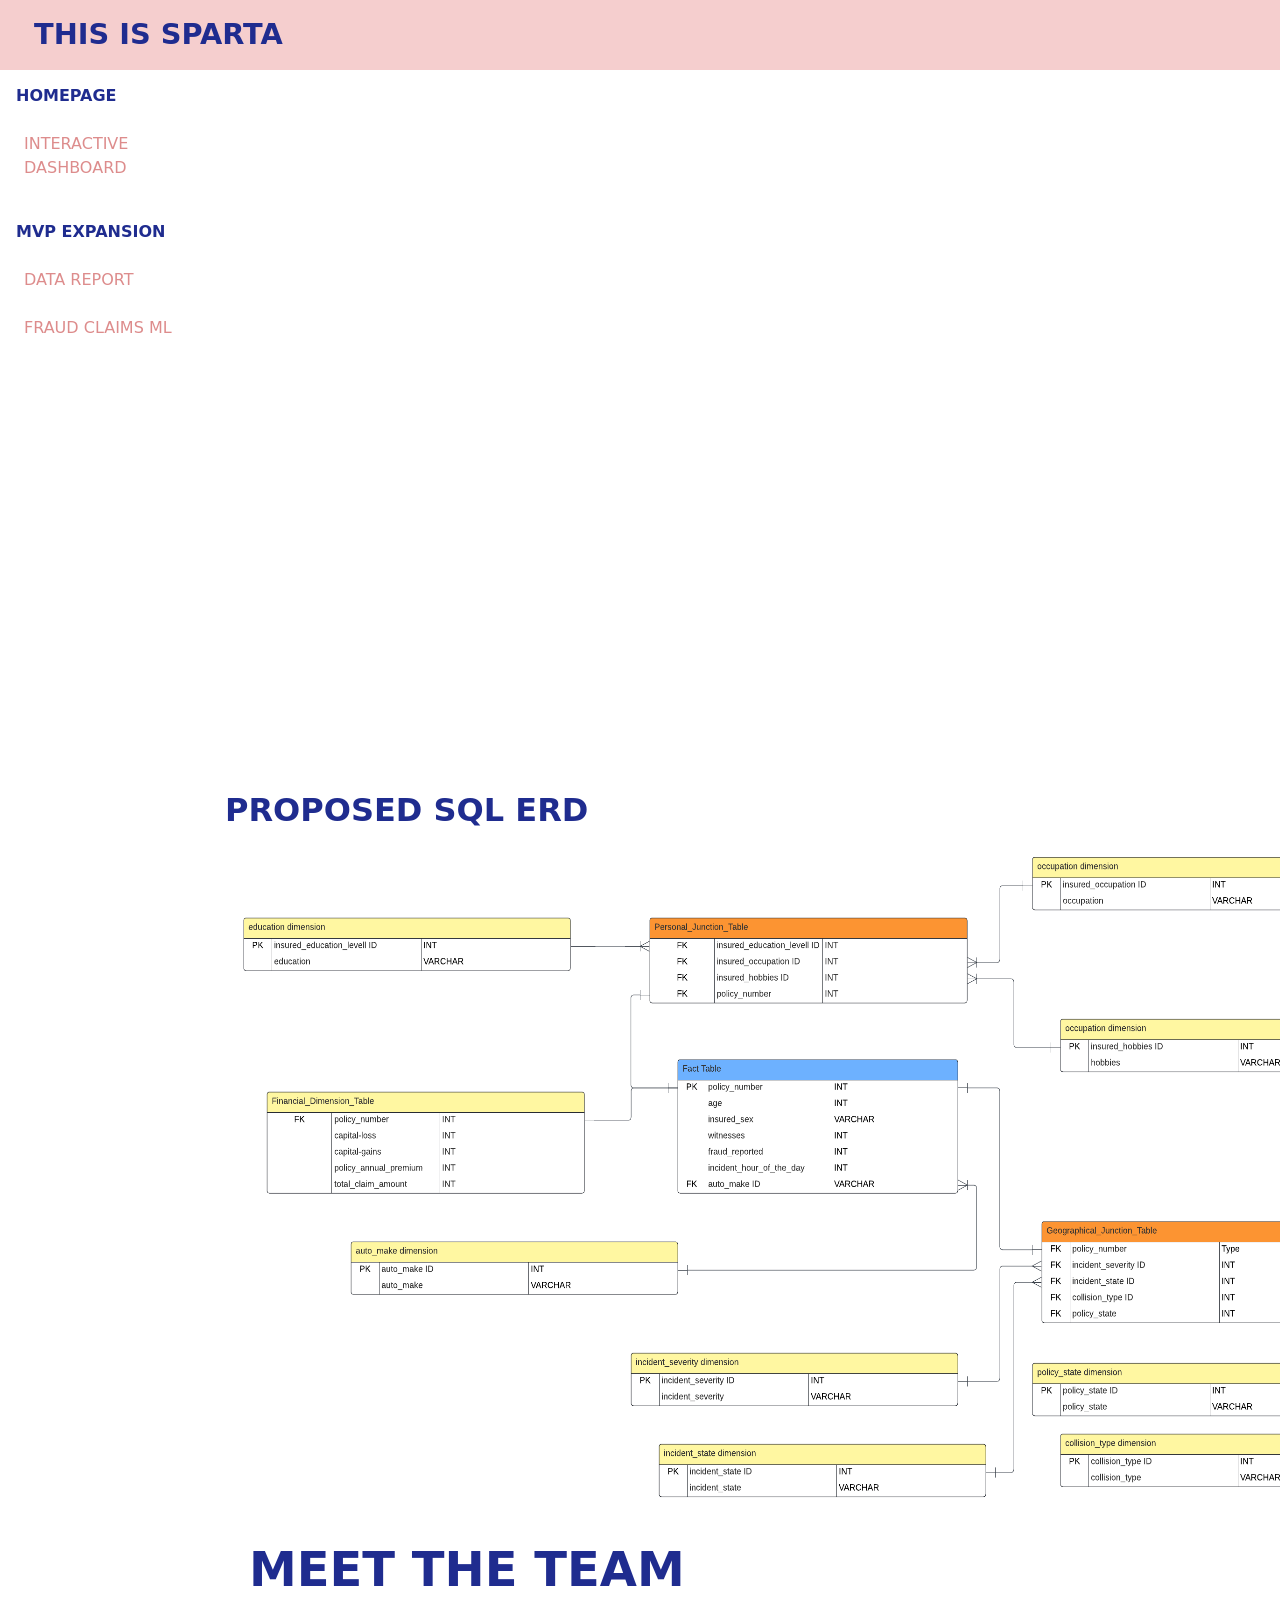
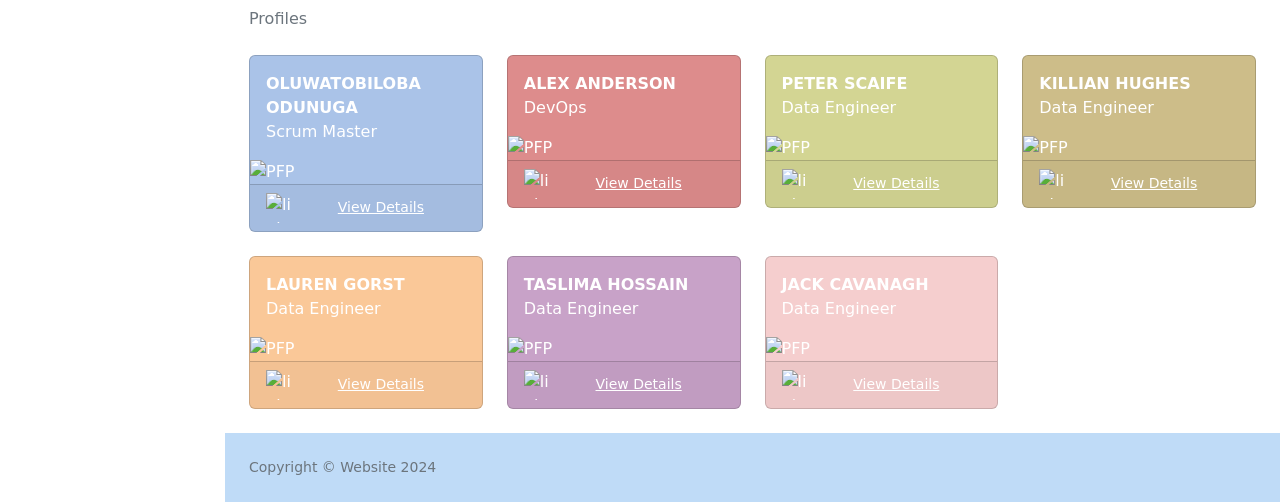
==== index.html @ a66c55db "updated name" ====
<!DOCTYPE html>
<html lang="en">
    <head>
        <meta charset="utf-8" />
        <meta http-equiv="X-UA-Compatible" content="IE=edge" />
        <meta name="viewport" content="width=device-width, initial-scale=1, shrink-to-fit=no" />
        <meta name="description" content="" />
        <meta name="author" content="" />
        <title>Vehicles' Claims and Fraud Report and Dashboard</title>
        <link href="https://cdn.jsdelivr.net/npm/simple-datatables@7.1.2/dist/style.min.css" rel="stylesheet" />
        <link href="styles.css" rel="stylesheet" />
        <script src="https://use.fontawesome.com/releases/v6.3.0/js/all.js" crossorigin="anonymous"></script>
    </head>
    <body class="sb-nav-fixed">
        <nav class="sb-topnav navbar navbar-expand navbar-dark bg-dark">
            <!-- Sidebar Toggle-->
            <button class="btn btn-link btn-sm order-1 order-lg-0 me-4 me-lg-0" id="sidebarToggle" href="#!"><i class="fas fa-bars"></i></button>
            <!-- Navbar Brand-->
            <a class="navbar-brand ps-3" href="index.html"><b>THIS IS SPARTA</b></a>
        </nav>
        <div id="layoutSidenav">
            <div id="layoutSidenav_nav">
                <nav class="sb-sidenav accordion sb-sidenav-dark" id="sidenavAccordion">
                    <div class="sb-sidenav-menu">
                        <div class="nav">
                            <div class="sb-sidenav-menu-heading">Homepage</div>
                            <a class="nav-link" href="index.html">
                                <div class="sb-nav-link-icon"><i class="fas fa-tachometer-alt"></i></div>
                                INTERACTIVE DASHBOARD
                            </a>
                            <div class="sb-sidenav-menu-heading">MVP Expansion</div>
                            <a class="nav-link" href="jpynb_report_final.html" target="_blank">
                                <div class="sb-nav-link-icon"><i class="fas fa-tachometer-alt"></i></div>
                                DATA REPORT
                            </a>
                            <a class="nav-link collapsed" href="#" data-bs-toggle="collapse" data-bs-target="#collapseLayouts" aria-expanded="false" aria-controls="collapseLayouts">
                                <div class="sb-nav-link-icon"><i class="fas fa-columns"></i></div>
                                FRAUD CLAIMS ML
                                <div class="sb-sidenav-collapse-arrow"><i class="fas fa-angle-down"></i></div>
                            </a>
                            <div class="collapse" id="collapseLayouts" aria-labelledby="headingOne" data-bs-parent="#sidenavAccordion">
                                <nav class="sb-sidenav-menu-nested nav">
                                    <!-- <a class="nav-link" href="https://carinsurance-zrszsrofv9bxm6wjche2a8.streamlit.app/" target="_blank">Open here</a> -->
                                    <a class="nav-link" href="https://carinsurance-zrszsrofv9bxm6wjche2a8.streamlit.app/" target="_blank">
                                        <div class="sb-nav-link-icon"><i class="fas fa-tachometer-alt"></i></div>
                                        ML WEB APPLICATION
                                    </a>
                                    <a class="nav-link" href="ML_jpynb.html" target="_blank">
                                        <div class="sb-nav-link-icon"><i class="fas fa-tachometer-alt"></i></div>
                                        ML REPORT
                                    </a>
                                </nav>
                            </div>
                        </div>
                    </div>
                </nav>
            </div>
            <div id="layoutSidenav_content">
                <main>
                    <br>
                    <iframe title="Aegon PowerBi" width="1400" height="680" src="https://app.powerbi.com/reportEmbed?reportId=eea6b8f6-044f-4d07-b577-1966bfc71b1b&autoAuth=true&ctid=ff15c67c-2870-4e9f-adc1-7d61d855b667" frameborder="0" allowFullScreen="true"></iframe>
                    <h2 class="mt-4" style="color: #1F2C8F;text-align:left;"><b>PROPOSED SQL ERD</b></h2>
                    <a href="https://lucid.app/lucidchart/40544db3-0bfb-42dc-b7c2-619b47023559/edit?viewport_loc=-1785%2C-489%2C3089%2C1687%2C0_0&invitationId=inv_6f9fa27f-7816-4020-a546-b69d92952b2b" target="_blank"><img src="ERD_insurance_claims.png" alt="ERD" width="1200" height="680"></a>
                    <div class="container-fluid px-4">
                        <h1 class="mt-4" style="color: #1F2C8F;text-align:left;"><b>MEET THE TEAM</b></h1>
                        <ol class="breadcrumb mb-4">
                            <li class="breadcrumb-item active">Profiles</li>
                        </ol>
                        <div class="row">
                            <div class="col-xl-3 col-md-6">
                                <div class="card bg-primary text-white mb-4">
                                    <div class="card-body"><b>OLUWATOBILOBA ODUNUGA</b><br>Scrum Master</div>
                                    <img src="https://media.licdn.com/dms/image/D4D03AQF4x51VHj10Aw/profile-displayphoto-shrink_800_800/0/1695998969128?e=1710374400&v=beta&t=V6GCWsJlMtBKjYrIO9ppEBZr0ItC80NP78V0fD3y_fk" alt="PFP">
                                    <div class="card-footer d-flex align-items-center justify-content-between">
                                        <img width="30" height="30" src="https://img.icons8.com/badges/48/linkedin.png" alt="linkedin"/>
                                        <a class="small text-white stretched-link" href="https://www.linkedin.com/in/tobi-odunuga/" target="_blank">View Details</a>
                                        <div class="small text-white"><i class="fas fa-angle-right"></i></div>
                                    </div>
                                </div>
                            </div>
                            <div class="col-xl-3 col-md-6">
                                <div class="card bg-warning text-white mb-4">
                                    <div class="card-body"><b>ALEX ANDERSON</b><br>DevOps</div>
                                    <img src="https://media.licdn.com/dms/image/D4E03AQE0ox2C-8UUPQ/profile-displayphoto-shrink_800_800/0/1698049177615?e=1710374400&v=beta&t=2-yZKZlugiSNTGbmEPvHQJs2XyEZyyM8smILEoIE96k" alt="PFP">
                                    <div class="card-footer d-flex align-items-center justify-content-between">
                                        <img width="30" height="30" src="https://img.icons8.com/badges/48/linkedin.png" alt="linkedin"/>
                                        <a class="small text-white stretched-link" href="https://www.linkedin.com/in/alexander-tj-anderson/" target="_blank">View Details</a>
                                        <div class="small text-white"><i class="fas fa-angle-right"></i></div>
                                    </div>
                                </div>
                            </div>
                            <div class="col-xl-3 col-md-6">
                                <div class="card bg-secondary text-white mb-4">
                                    <div class="card-body"><b>PETER SCAIFE</b><br>Data Engineer</div>
                                    <img src="https://media.licdn.com/dms/image/D4E03AQFL-Jwh93OPXg/profile-displayphoto-shrink_800_800/0/1682083882194?e=1710374400&v=beta&t=3FbcHAeNfpQecmmANhl2w_i2HjYv95tIJDJFu7GJ8JU" alt="PFP">
                                    <div class="card-footer d-flex align-items-center justify-content-between">
                                        <img width="30" height="30" src="https://img.icons8.com/badges/48/linkedin.png" alt="linkedin"/>
                                        <a class="small text-white stretched-link" href="https://www.linkedin.com/in/peter-scaife-data-scientist/" target="_blank">View Details</a>
                                        <div class="small text-white"><i class="fas fa-angle-right"></i></div>
                                    </div>
                                </div>
                                <br>
                            </div>
                            <div class="col-xl-3 col-md-6">
                                <div class="card bg-success text-white mb-4">
                                    <div class="card-body"><b>KILLIAN HUGHES</b><br>Data Engineer</div>
                                    <img src="https://media.licdn.com/dms/image/D4E03AQHlbi2u7FhI9w/profile-displayphoto-shrink_800_800/0/1705328634011?e=1710979200&v=beta&t=UFe8FQG77nTTIO6BNk6E90tj0LX3mEURAqqFbjdgrW8" alt="PFP">
                                    <div class="card-footer d-flex align-items-center justify-content-between">
                                        <img width="30" height="30" src="https://img.icons8.com/badges/48/linkedin.png" alt="linkedin"/>
                                        <a class="small text-white stretched-link" href="https://www.linkedin.com/in/killian-hughes-489059221/" target="_blank">View Details</a>
                                        <div class="small text-white"><i class="fas fa-angle-right"></i></div>
                                    </div>
                                </div>
                            </div>
                            <div class="col-xl-3 col-md-6">
                                <div class="card bg-info text-white mb-4">
                                    <div class="card-body"><b>LAUREN GORST</b><br>Data Engineer</div>
                                    <img src="https://media.licdn.com/dms/image/D4E03AQExaoM8CjQJPQ/profile-displayphoto-shrink_800_800/0/1705332940431?e=1710979200&v=beta&t=mwF4FkeV_Xcy6IsRJd0Zwo1CsZHxHMJy6j4YmRcKlXU" alt="PFP">
                                    <div class="card-footer d-flex align-items-center justify-content-between">
                                        <img width="30" height="30" src="https://img.icons8.com/badges/48/linkedin.png" alt="linkedin"/>
                                        <a class="small text-white stretched-link" href="https://www.linkedin.com/in/lauren-gorst-71090b282/" target="_blank">View Details</a>
                                        <div class="small text-white"><i class="fas fa-angle-right"></i></div>
                                    </div>
                                </div>
                            </div>
                            <div class="col-xl-3 col-md-6">
                                <div class="card bg-danger text-white mb-4">
                                    <div class="card-body"><b>TASLIMA HOSSAIN</b><br>Data Engineer</div>
                                    <img src="https://media.licdn.com/dms/image/D4D03AQHfYPUn6Kn76g/profile-displayphoto-shrink_800_800/0/1692108530813?e=1710374400&v=beta&t=yaXOEn78D9XaUOe-nRok3VLyQzVkyzWcwn0lHCY4MZE" alt="PFP">
                                    <div class="card-footer d-flex align-items-center justify-content-between">
                                        <img width="30" height="30" src="https://img.icons8.com/badges/48/linkedin.png" alt="linkedin"/>
                                        <a class="small text-white stretched-link" href="https://www.linkedin.com/in/taslima-h-a1518a97/" target="_blank">View Details</a>
                                        <div class="small text-white"><i class="fas fa-angle-right"></i></div>
                                    </div>
                                </div>
                            </div>
                            <div class="col-xl-3 col-md-6">
                                <div class="card bg-jack text-white mb-4">
                                    <div class="card-body"><b>JACK CAVANAGH</b><br>Data Engineer</div>
                                    <img src="https://media.licdn.com/dms/image/C4E03AQFoOOgLat-OAA/profile-displayphoto-shrink_800_800/0/1647360171527?e=1710979200&v=beta&t=b8oeV8vEgyqx-63sqaWtMeVuEtz28P0EoZ6JmMEISSo" alt="PFP">
                                    <div class="card-footer d-flex align-items-center justify-content-between">
                                        <img width="30" height="30" src="https://img.icons8.com/badges/48/linkedin.png" alt="linkedin"/>
                                        <a class="small text-white stretched-link" href="https://www.linkedin.com/in/jack-cavanagh-098243231/" target="_blank">View Details</a>
                                        <div class="small text-white"><i class="fas fa-angle-right"></i></div>
                                    </div>
                                </div>
                            </div>
                        </div>
                </main>
                <footer class="py-4 bg-light mt-auto">
                    <div class="container-fluid px-4">
                        <div class="d-flex align-items-center justify-content-between small">
                            <div class="text-muted">Copyright &copy; Website 2024</div>
                        </div>
                    </div>
                </footer>
            </div>
        </div>
        <script src="https://cdn.jsdelivr.net/npm/bootstrap@5.2.3/dist/js/bootstrap.bundle.min.js" crossorigin="anonymous"></script>
        <script src="scripts.js"></script>
    </body>
</html>
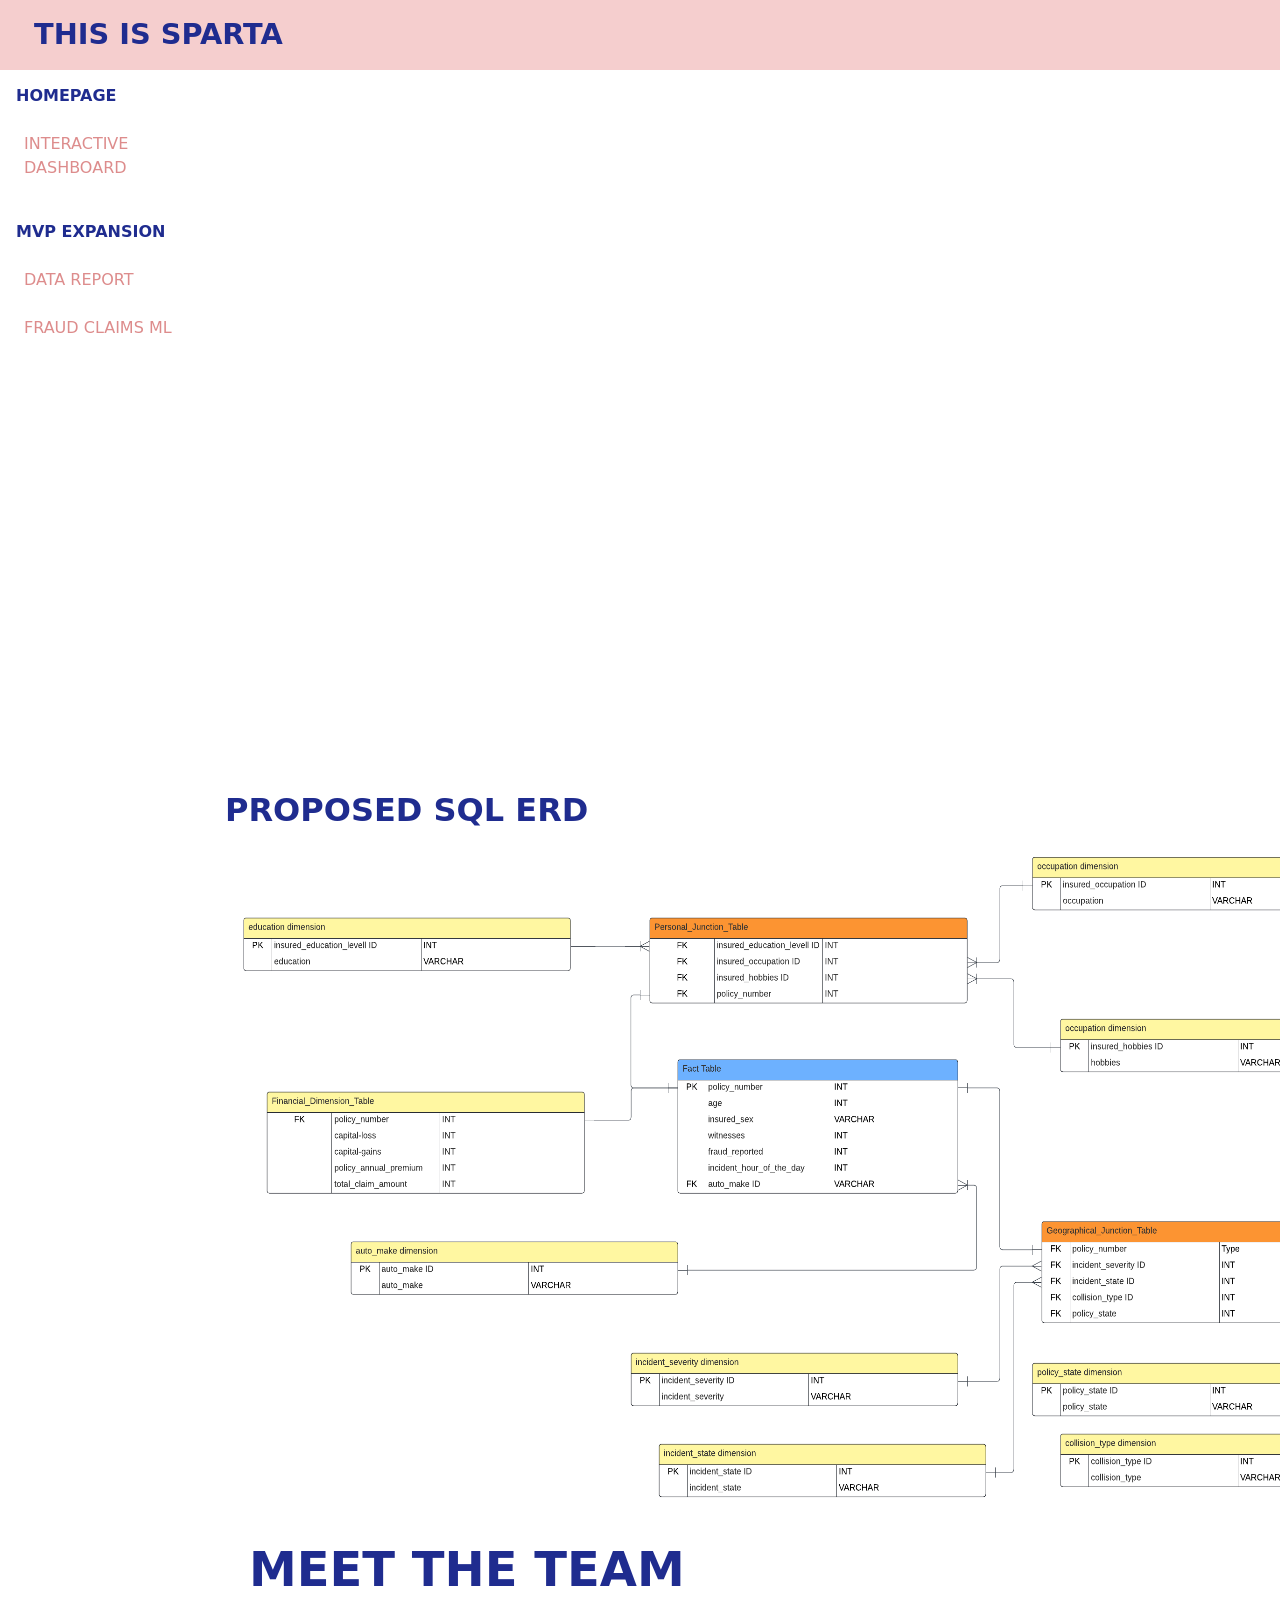
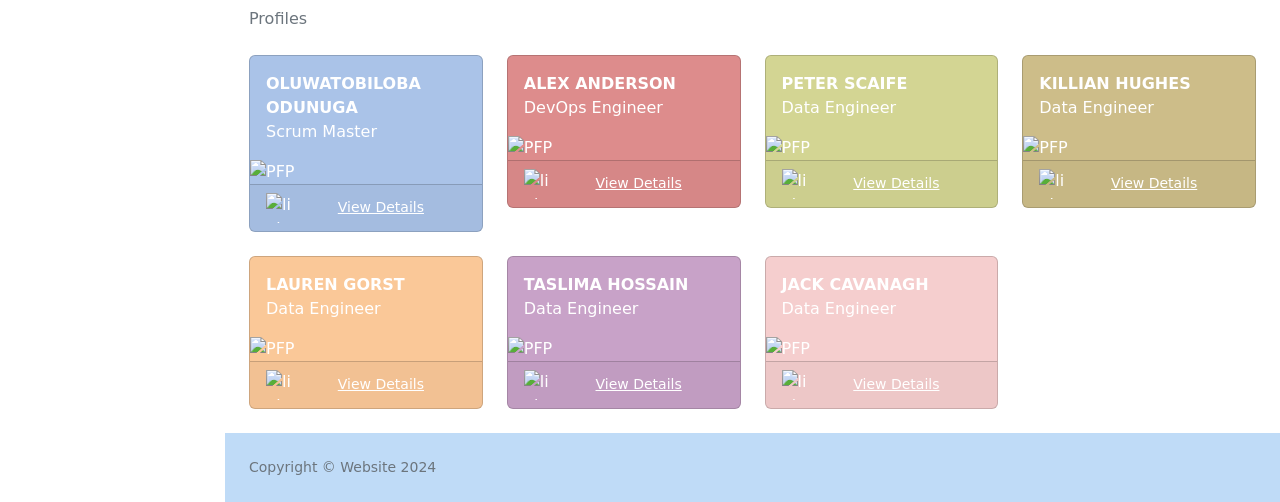
==== commit 15c6a46a: "updated name" ====
--- a/index.html
+++ b/index.html
@@ -80,7 +80,7 @@
                             </div>
                             <div class="col-xl-3 col-md-6">
                                 <div class="card bg-warning text-white mb-4">
-                                    <div class="card-body"><b>ALEX ANDERSON</b><br>DevOps</div>
+                                    <div class="card-body"><b>ALEX ANDERSON</b><br>DevOps Engineer</div>
                                     <img src="https://media.licdn.com/dms/image/D4E03AQE0ox2C-8UUPQ/profile-displayphoto-shrink_800_800/0/1698049177615?e=1710374400&v=beta&t=2-yZKZlugiSNTGbmEPvHQJs2XyEZyyM8smILEoIE96k" alt="PFP">
                                     <div class="card-footer d-flex align-items-center justify-content-between">
                                         <img width="30" height="30" src="https://img.icons8.com/badges/48/linkedin.png" alt="linkedin"/>
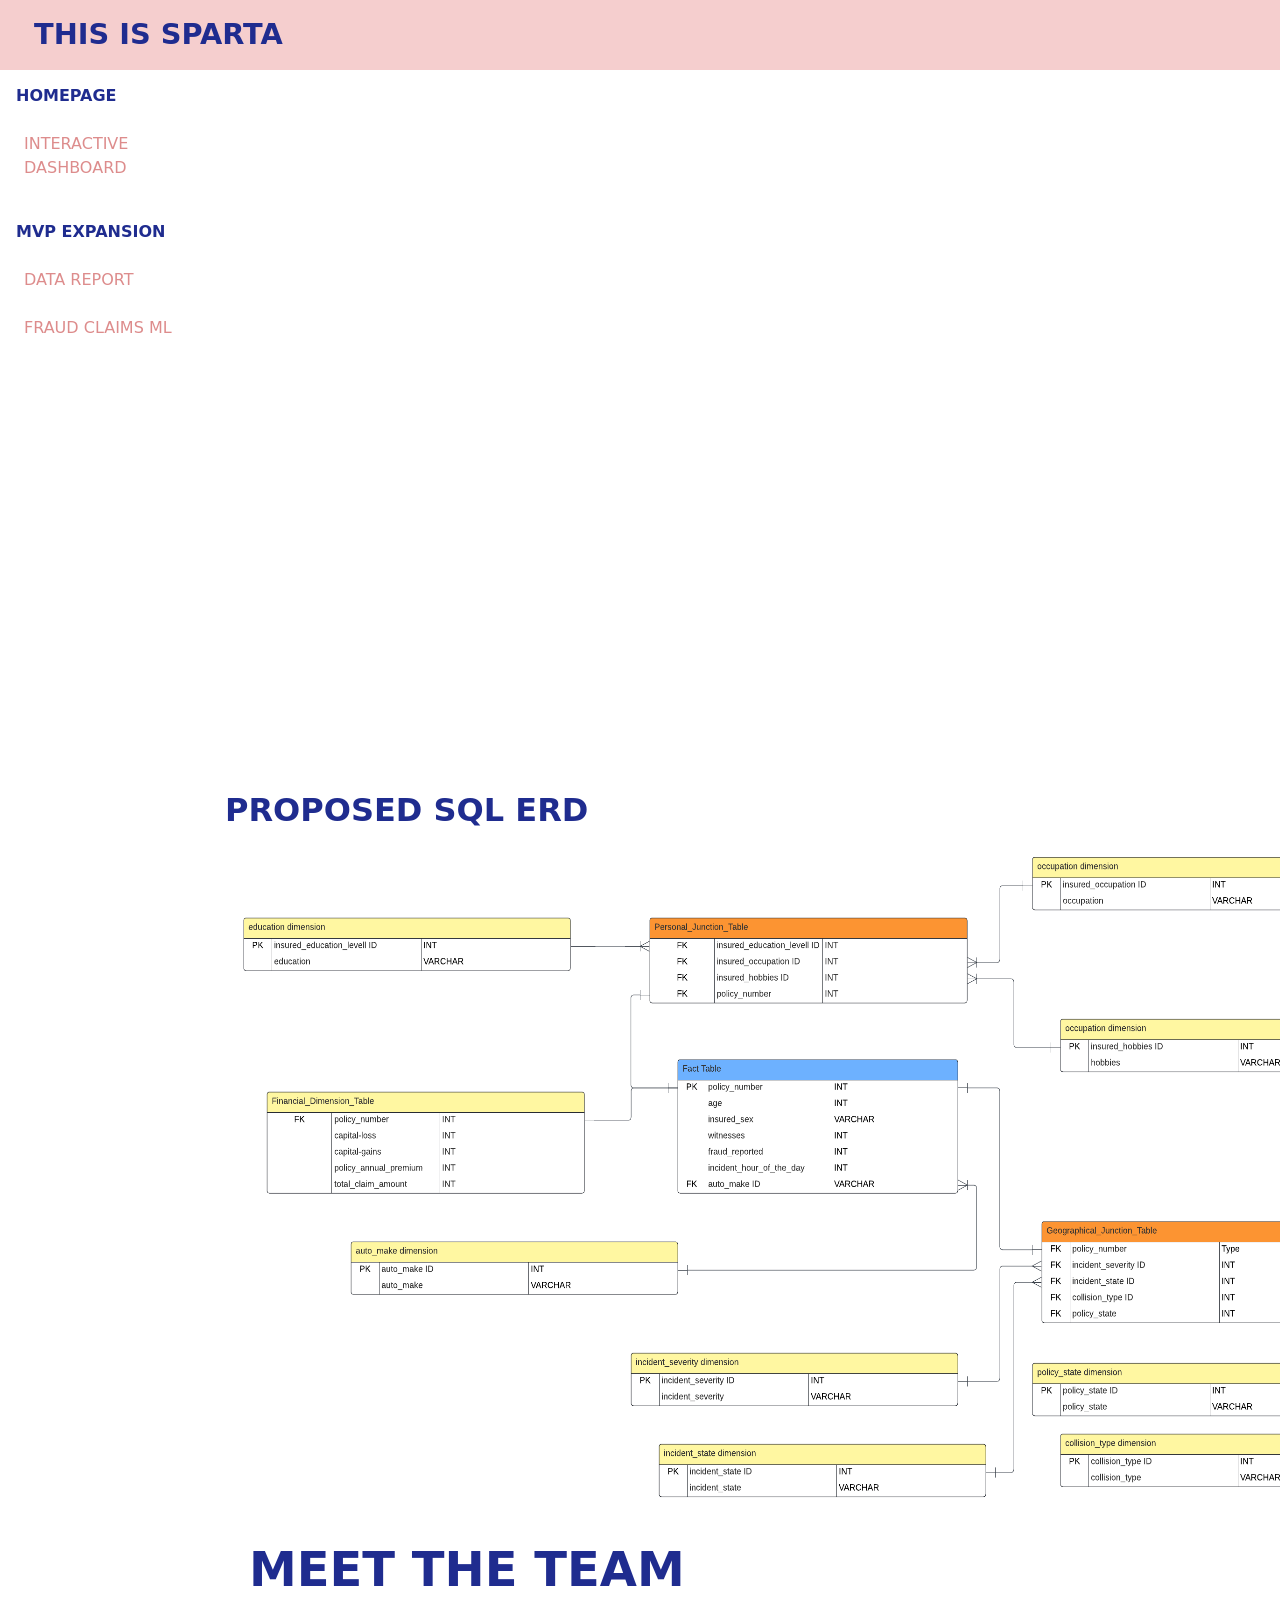
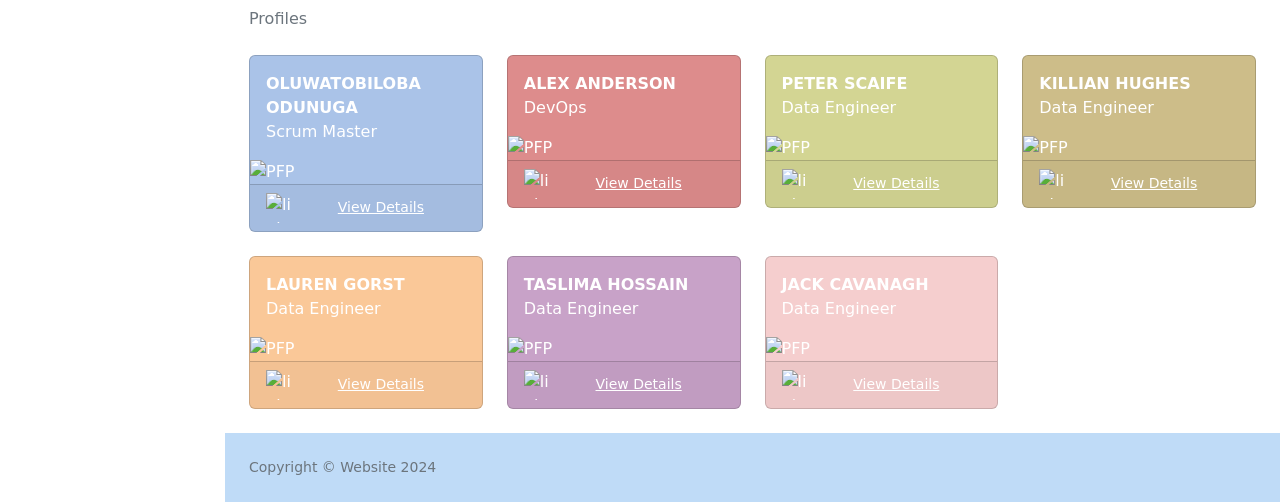
==== commit 919d91d4: "updated name" ====
--- a/index.html
+++ b/index.html
@@ -80,7 +80,7 @@
                             </div>
                             <div class="col-xl-3 col-md-6">
                                 <div class="card bg-warning text-white mb-4">
-                                    <div class="card-body"><b>ALEX ANDERSON</b><br>DevOps Engineer</div>
+                                    <div class="card-body"><b>ALEX ANDERSON</b><br>DevOps</div>
                                     <img src="https://media.licdn.com/dms/image/D4E03AQE0ox2C-8UUPQ/profile-displayphoto-shrink_800_800/0/1698049177615?e=1710374400&v=beta&t=2-yZKZlugiSNTGbmEPvHQJs2XyEZyyM8smILEoIE96k" alt="PFP">
                                     <div class="card-footer d-flex align-items-center justify-content-between">
                                         <img width="30" height="30" src="https://img.icons8.com/badges/48/linkedin.png" alt="linkedin"/>
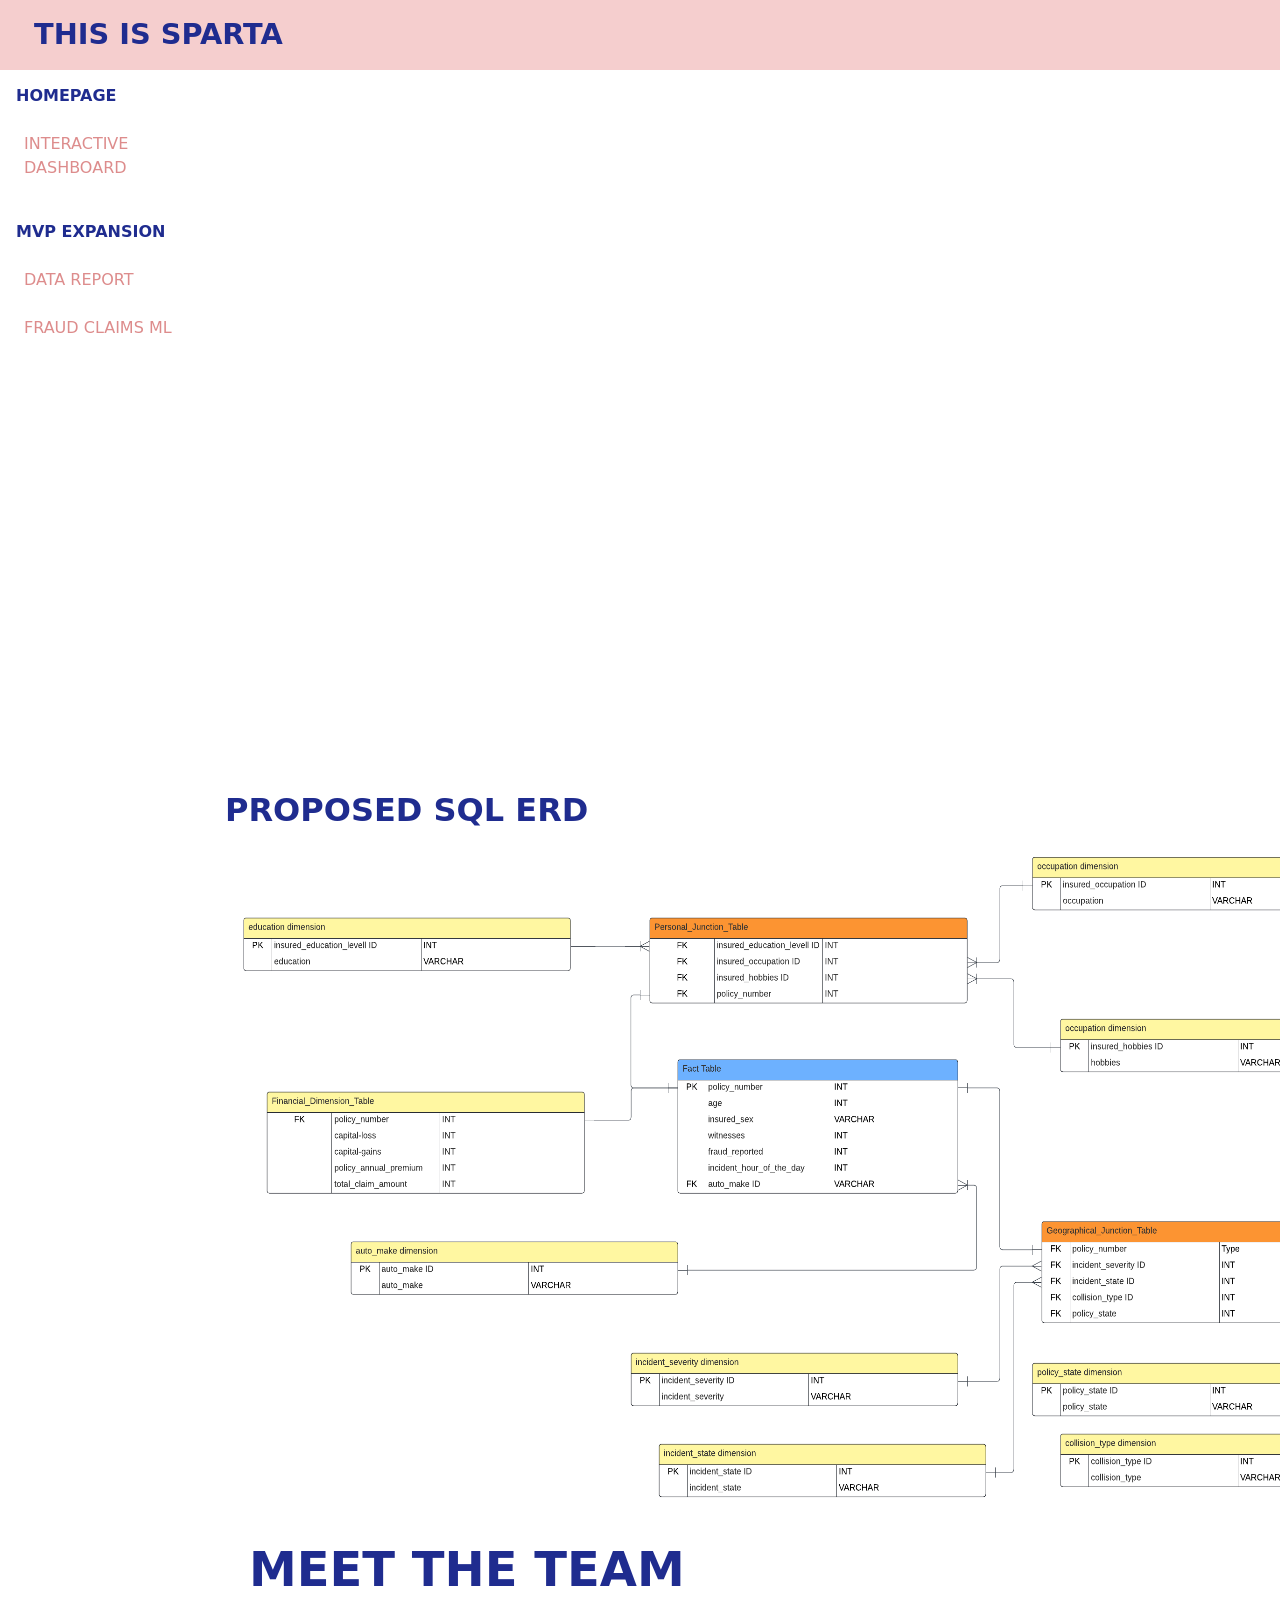
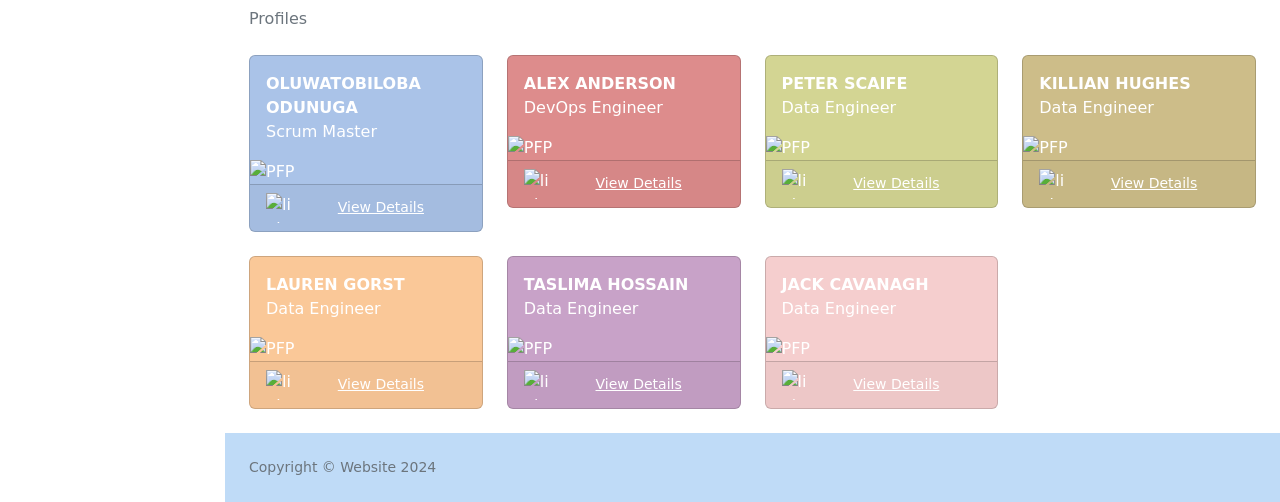
==== commit 018989c4: "updated name" ====
--- a/index.html
+++ b/index.html
@@ -80,7 +80,7 @@
                             </div>
                             <div class="col-xl-3 col-md-6">
                                 <div class="card bg-warning text-white mb-4">
-                                    <div class="card-body"><b>ALEX ANDERSON</b><br>DevOps</div>
+                                    <div class="card-body"><b>ALEX ANDERSON</b><br>DevOps Engineer</div>
                                     <img src="https://media.licdn.com/dms/image/D4E03AQE0ox2C-8UUPQ/profile-displayphoto-shrink_800_800/0/1698049177615?e=1710374400&v=beta&t=2-yZKZlugiSNTGbmEPvHQJs2XyEZyyM8smILEoIE96k" alt="PFP">
                                     <div class="card-footer d-flex align-items-center justify-content-between">
                                         <img width="30" height="30" src="https://img.icons8.com/badges/48/linkedin.png" alt="linkedin"/>
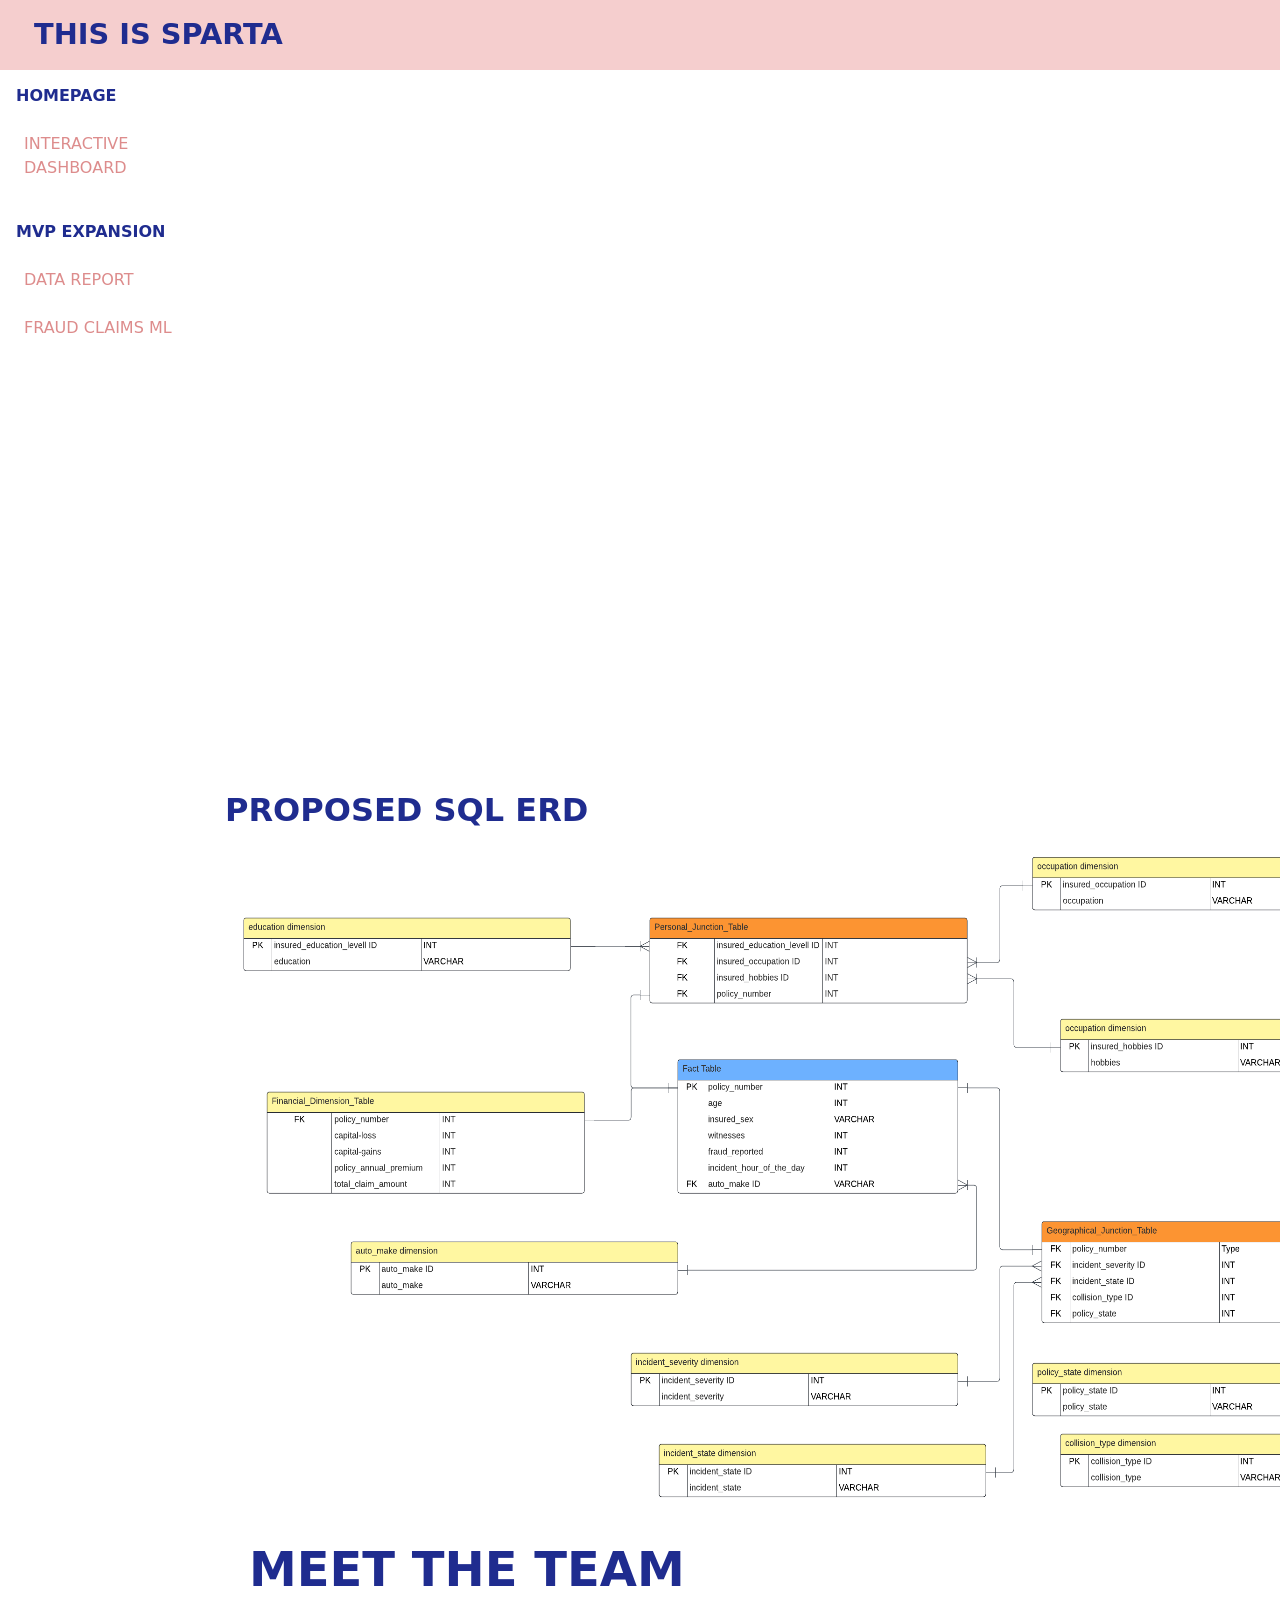
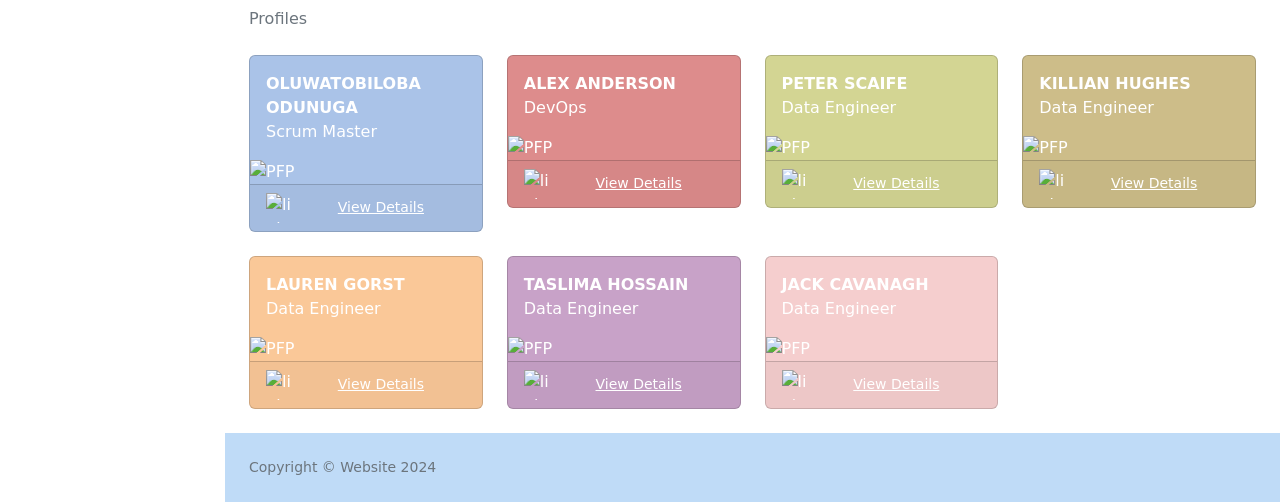
==== commit bf1f69c5: "updated name" ====
--- a/index.html
+++ b/index.html
@@ -80,7 +80,7 @@
                             </div>
                             <div class="col-xl-3 col-md-6">
                                 <div class="card bg-warning text-white mb-4">
-                                    <div class="card-body"><b>ALEX ANDERSON</b><br>DevOps Engineer</div>
+                                    <div class="card-body"><b>ALEX ANDERSON</b><br>DevOps</div>
                                     <img src="https://media.licdn.com/dms/image/D4E03AQE0ox2C-8UUPQ/profile-displayphoto-shrink_800_800/0/1698049177615?e=1710374400&v=beta&t=2-yZKZlugiSNTGbmEPvHQJs2XyEZyyM8smILEoIE96k" alt="PFP">
                                     <div class="card-footer d-flex align-items-center justify-content-between">
                                         <img width="30" height="30" src="https://img.icons8.com/badges/48/linkedin.png" alt="linkedin"/>
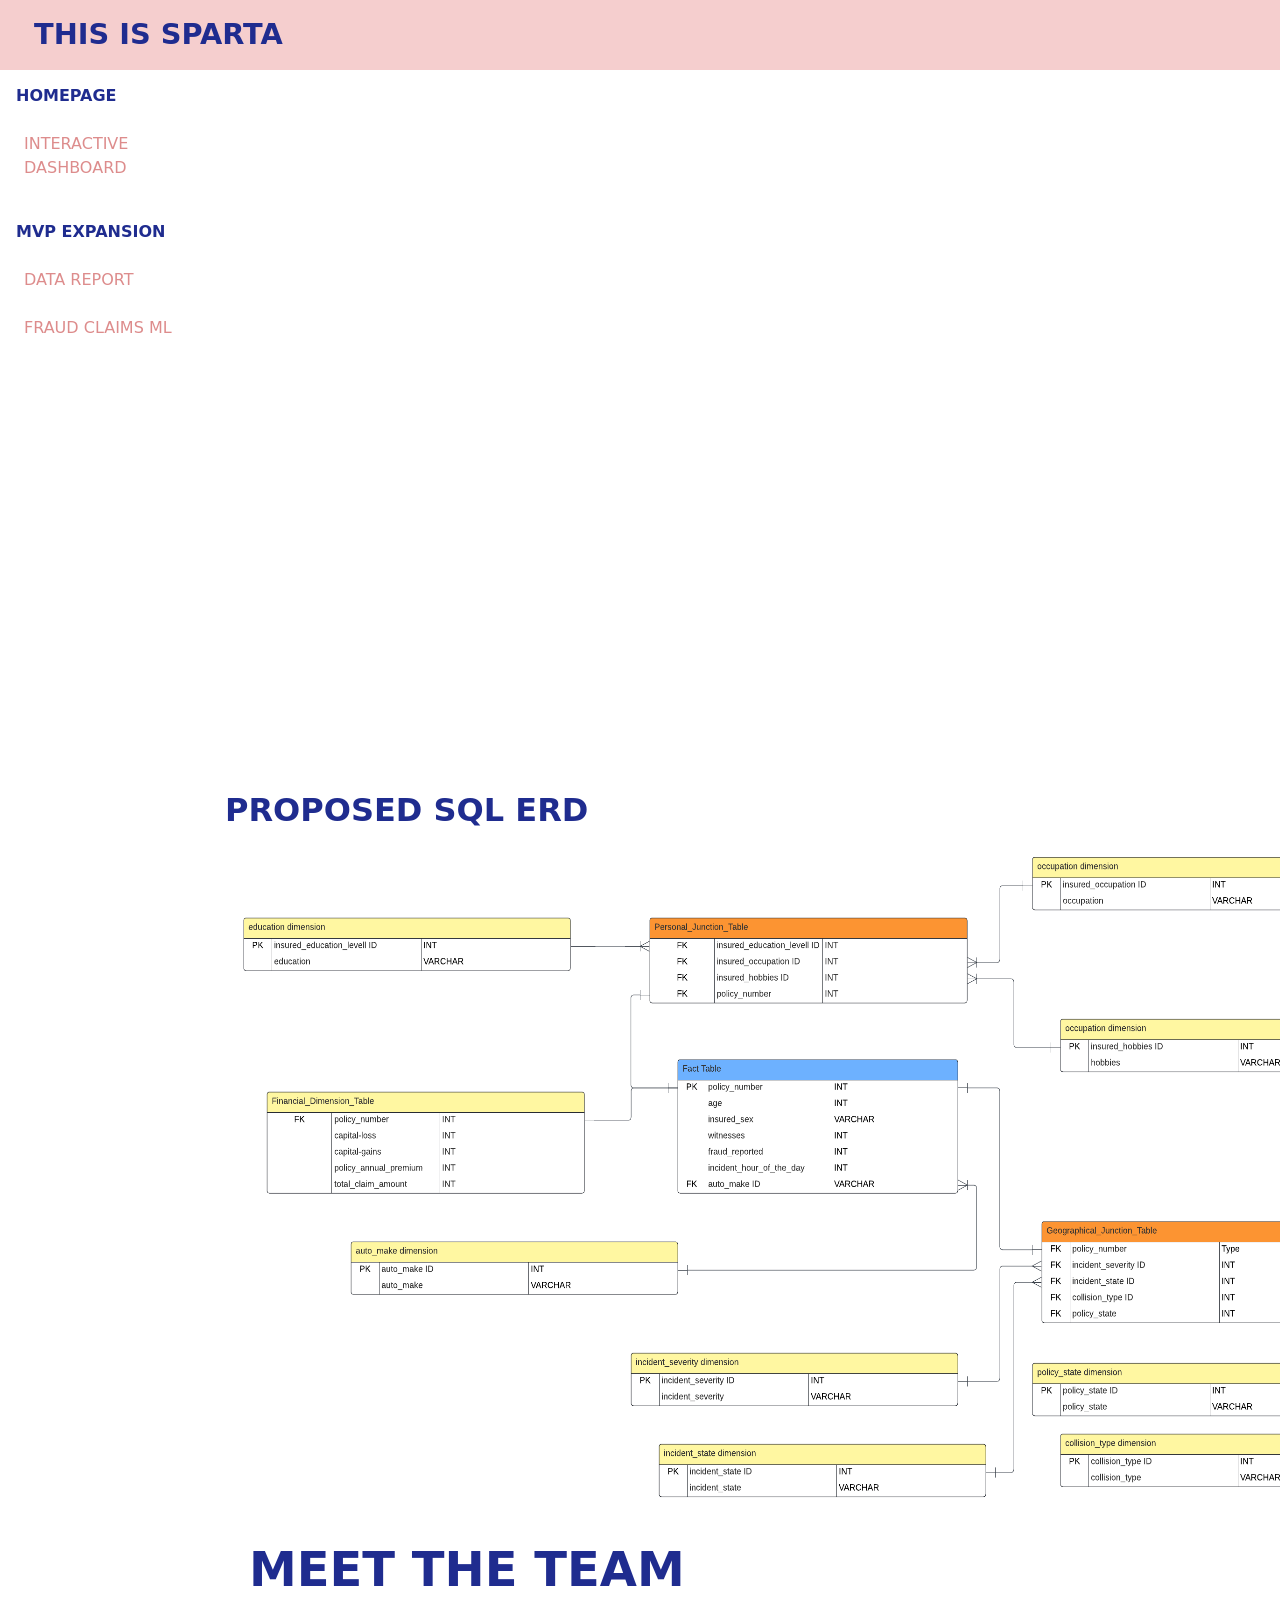
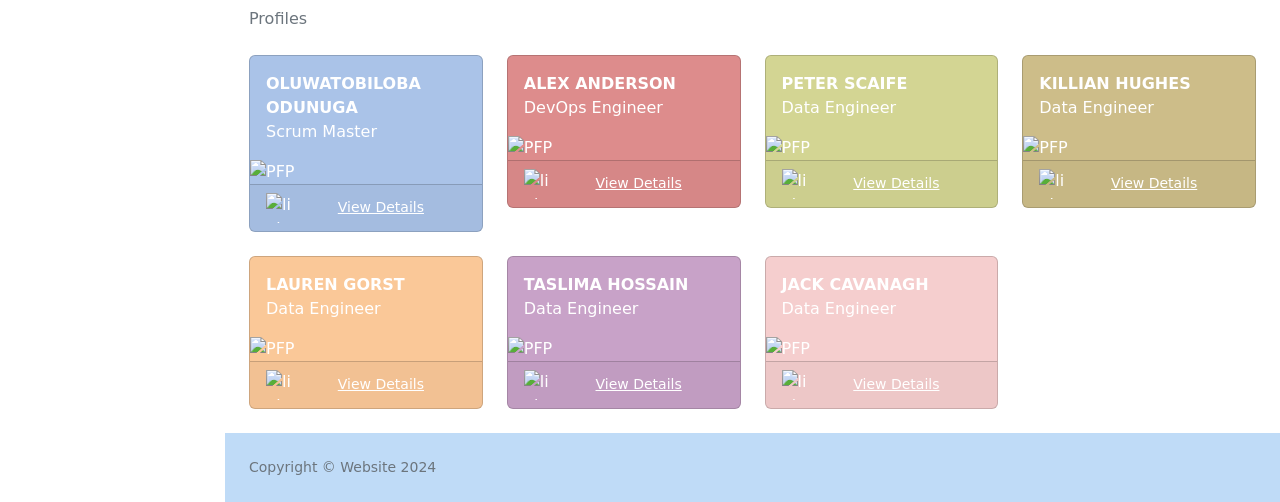
==== commit 34f70fb1: "updated name" ====
--- a/index.html
+++ b/index.html
@@ -80,7 +80,7 @@
                             </div>
                             <div class="col-xl-3 col-md-6">
                                 <div class="card bg-warning text-white mb-4">
-                                    <div class="card-body"><b>ALEX ANDERSON</b><br>DevOps</div>
+                                    <div class="card-body"><b>ALEX ANDERSON</b><br>DevOps Engineer</div>
                                     <img src="https://media.licdn.com/dms/image/D4E03AQE0ox2C-8UUPQ/profile-displayphoto-shrink_800_800/0/1698049177615?e=1710374400&v=beta&t=2-yZKZlugiSNTGbmEPvHQJs2XyEZyyM8smILEoIE96k" alt="PFP">
                                     <div class="card-footer d-flex align-items-center justify-content-between">
                                         <img width="30" height="30" src="https://img.icons8.com/badges/48/linkedin.png" alt="linkedin"/>
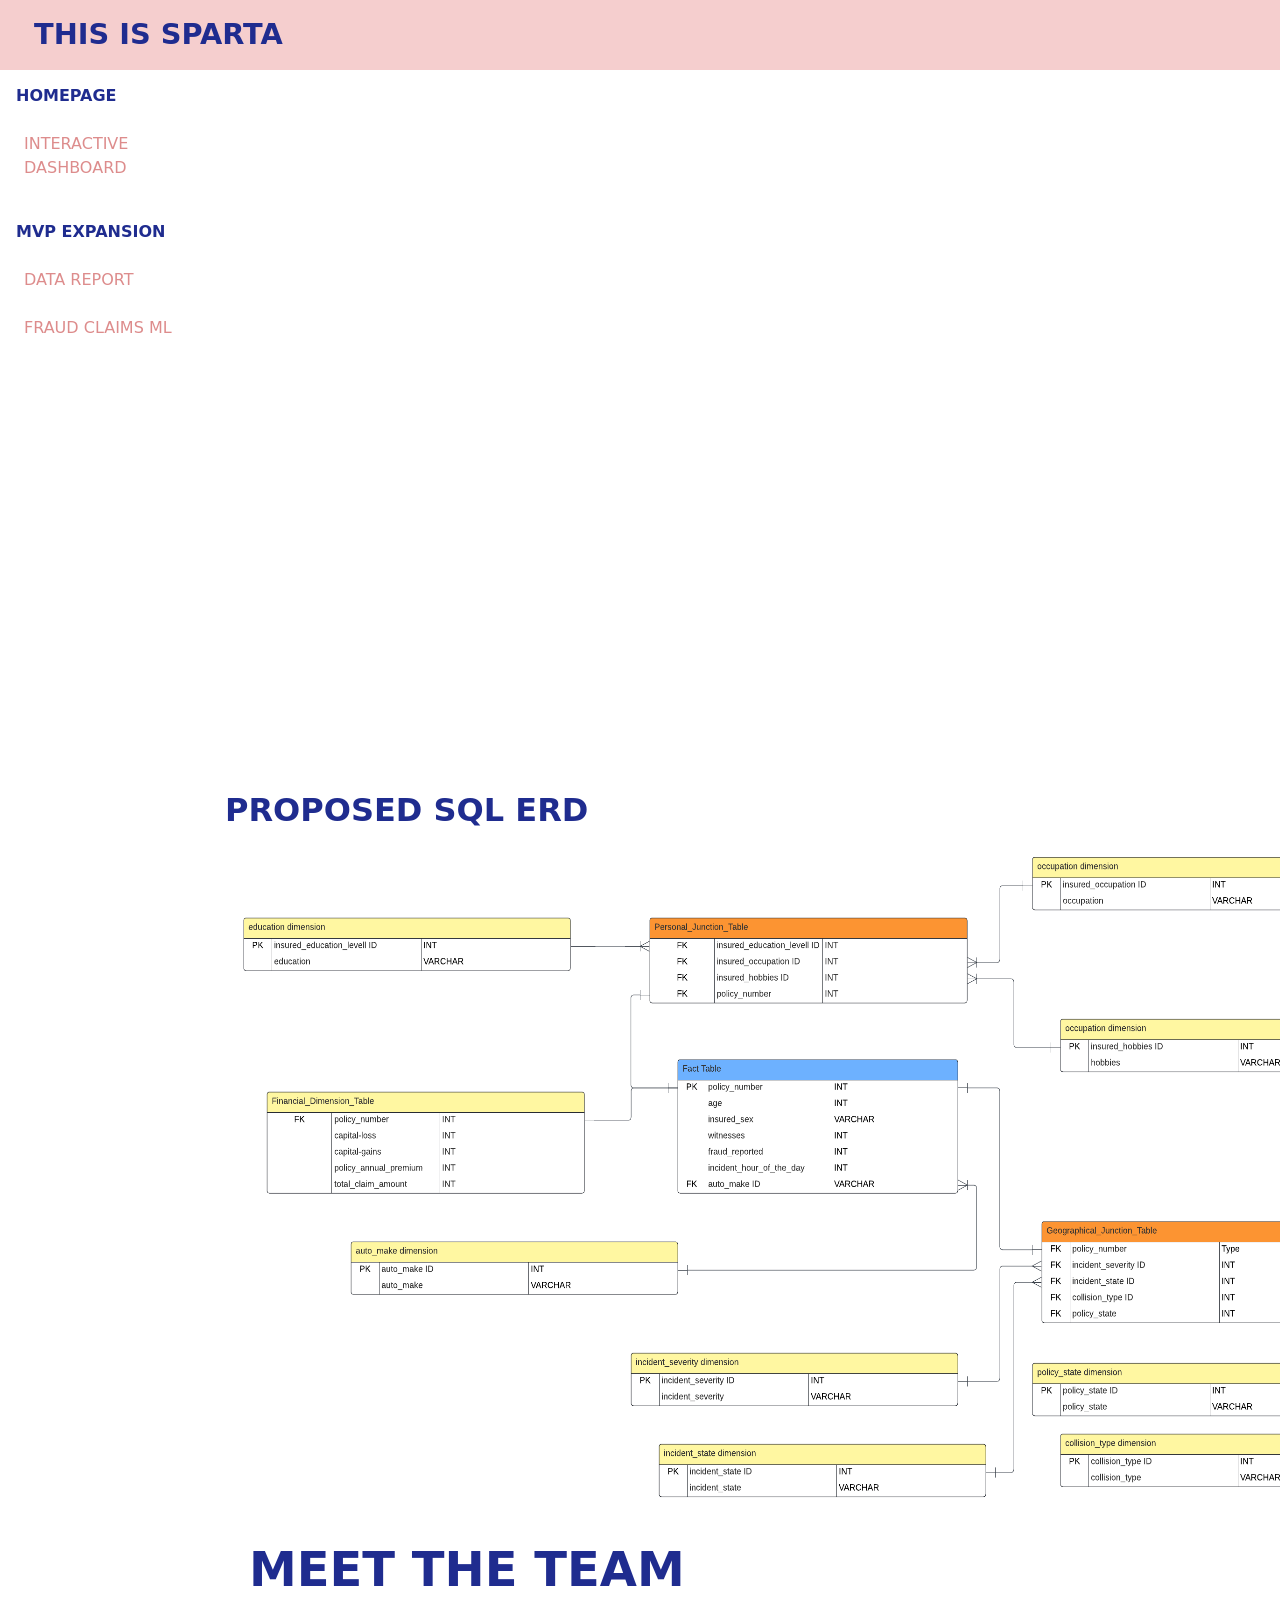
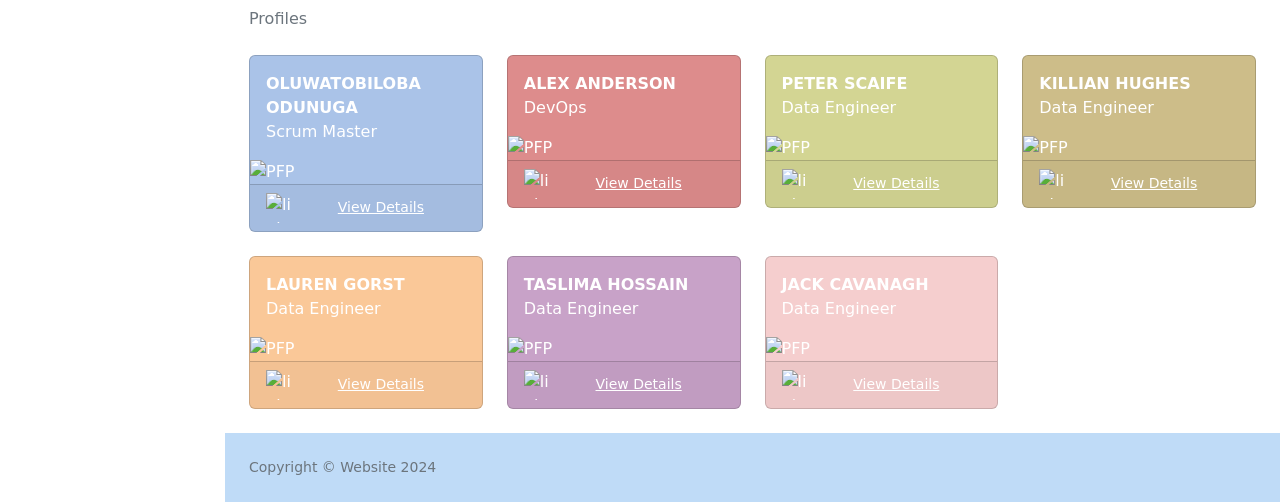
==== commit c725b3ee: "updated name" ====
--- a/index.html
+++ b/index.html
@@ -80,7 +80,7 @@
                             </div>
                             <div class="col-xl-3 col-md-6">
                                 <div class="card bg-warning text-white mb-4">
-                                    <div class="card-body"><b>ALEX ANDERSON</b><br>DevOps Engineer</div>
+                                    <div class="card-body"><b>ALEX ANDERSON</b><br>DevOps</div>
                                     <img src="https://media.licdn.com/dms/image/D4E03AQE0ox2C-8UUPQ/profile-displayphoto-shrink_800_800/0/1698049177615?e=1710374400&v=beta&t=2-yZKZlugiSNTGbmEPvHQJs2XyEZyyM8smILEoIE96k" alt="PFP">
                                     <div class="card-footer d-flex align-items-center justify-content-between">
                                         <img width="30" height="30" src="https://img.icons8.com/badges/48/linkedin.png" alt="linkedin"/>
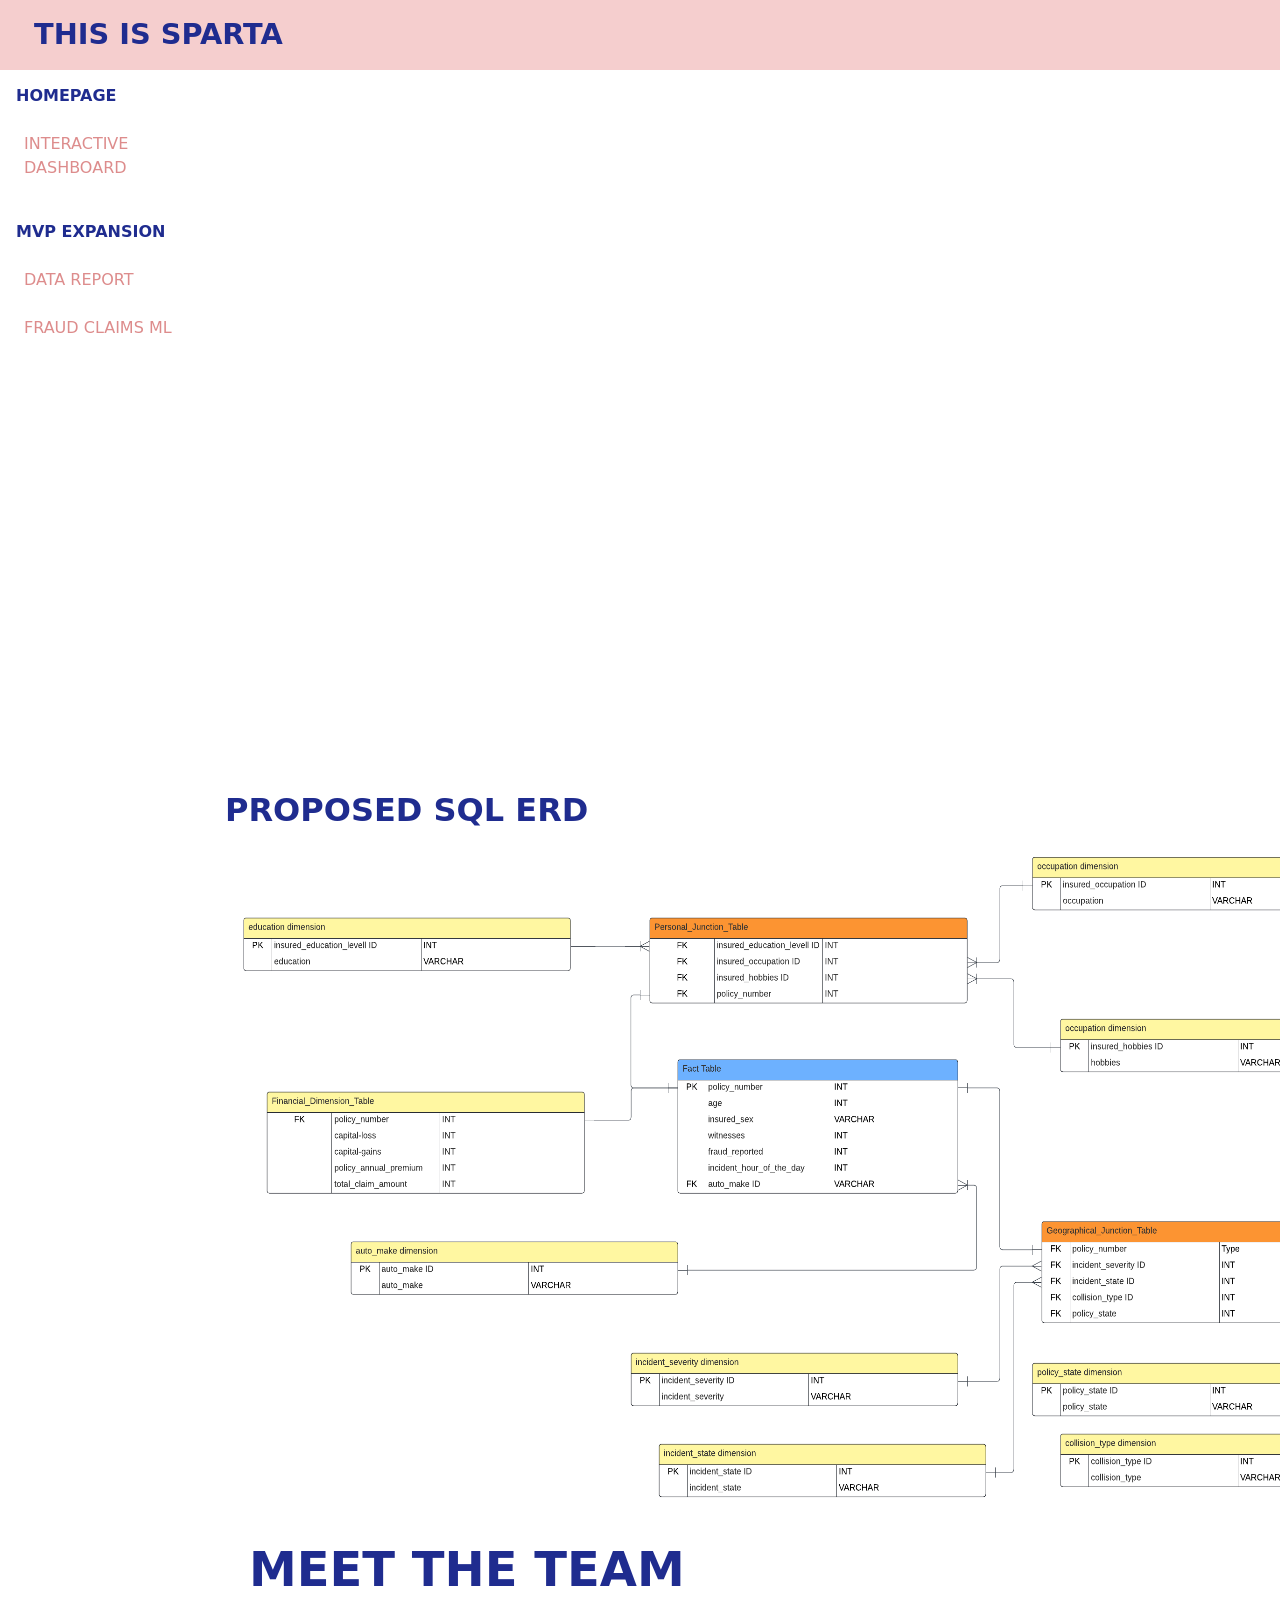
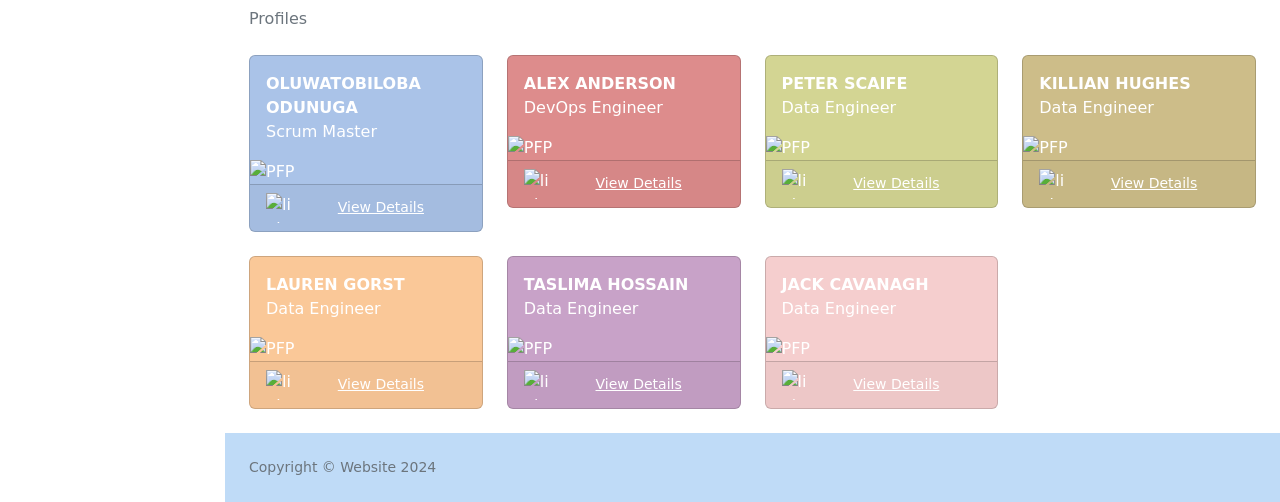
==== commit b71be199: "updated name" ====
--- a/index.html
+++ b/index.html
@@ -80,7 +80,7 @@
                             </div>
                             <div class="col-xl-3 col-md-6">
                                 <div class="card bg-warning text-white mb-4">
-                                    <div class="card-body"><b>ALEX ANDERSON</b><br>DevOps</div>
+                                    <div class="card-body"><b>ALEX ANDERSON</b><br>DevOps Engineer</div>
                                     <img src="https://media.licdn.com/dms/image/D4E03AQE0ox2C-8UUPQ/profile-displayphoto-shrink_800_800/0/1698049177615?e=1710374400&v=beta&t=2-yZKZlugiSNTGbmEPvHQJs2XyEZyyM8smILEoIE96k" alt="PFP">
                                     <div class="card-footer d-flex align-items-center justify-content-between">
                                         <img width="30" height="30" src="https://img.icons8.com/badges/48/linkedin.png" alt="linkedin"/>
